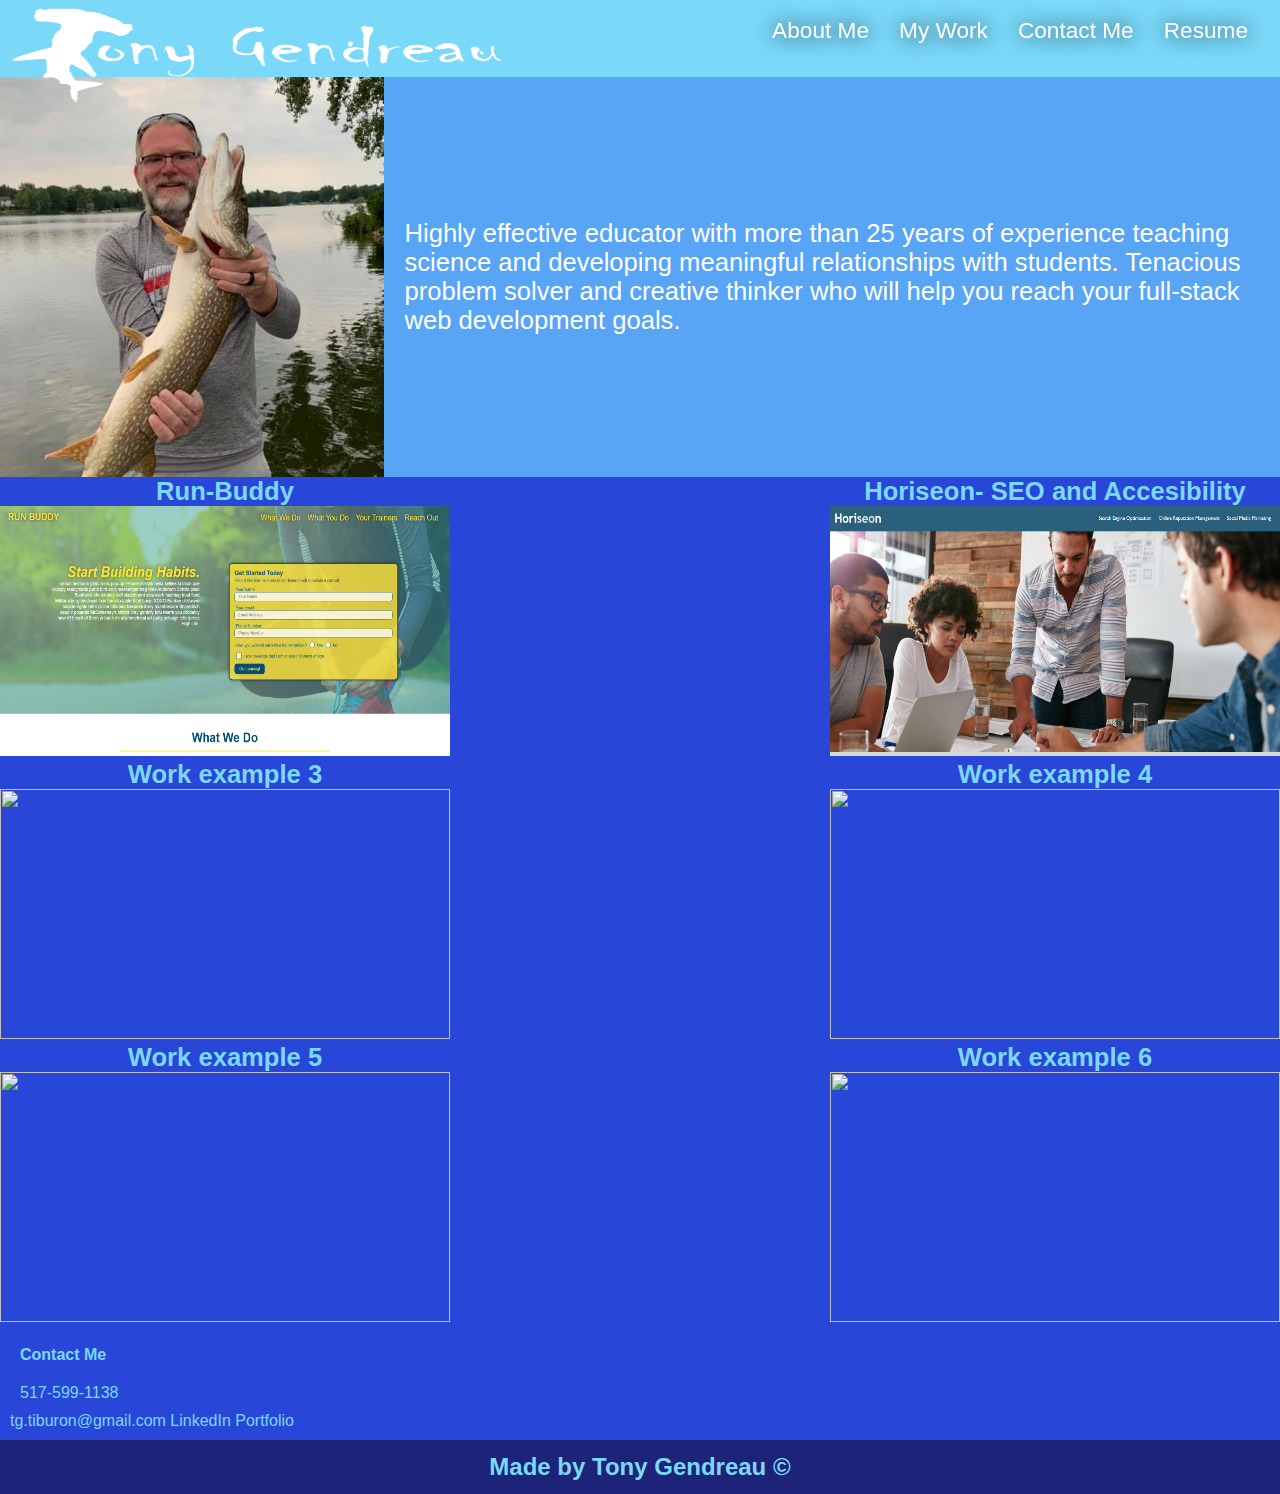
==== index.html @ ec40300b "style and README  upgrade" ====
<!DOCTYPE html>
<html lang="en">
    <head>
        <meta charset="UTF-8">
        <meta name="viewport" content="width=device-width, initial-scale=1.0" />  
        <link rel="stylesheet" href="./assets/css/style.css">
        <title>Tony Gendreau's Portfolio</title>



    </head>

    <body>
        <!--Start of navigation menu-->
        <header>
            <h1>
                <!-- <a href="/">Tony Gendreau's Portfolio</a> -->
                <img src="assets/images/shark_logo1.png" height=100px width=500px alt="" />
            </h1>
            <nav>
                <ul>
                    <li>
                        <a href="#about-me">About Me</a>

                    </li>
                    <li>
                        <a href="#my-work">My Work</a>
                    </li>
                    <li>
                        <a href="#contact-me">Contact Me</a>
                    </li>
                    <li>
                        <a href="./resume.html">Resume</a>
                    </li>

                </ul>
            </nav>
            <!--End of navigation menu-->


        </header>
        <!--Anchor fix   -->
        <!-- <div class="anchor">
            <a name="target"></a>
            <h2 class="target-label">I am a good target</h2>
        </div> -->

        <section class="hero">
            <img src="assets/images/Profile_Pic.jpg" alt="Tony holding a large northern pike" />
            <!-- <a name="target">&nbsp;</a> -->
            <section id= "about-me" class="about-text">
               
                <p>
                    Highly effective educator with more than 25 years of experience teaching science 
                    and developing meaningful relationships with students. Tenacious problem solver
                     and creative thinker who will help you reach your full-stack web development goals.
                </p>
            </section>






        </section><!--end of class="hero"-->

        <section id="my-work" class="works">
            <div class="work">
                <h4>Run-Buddy</h4>

                <a href="https://tgtiburon.github.io/run-buddy/">
                    <img src="assets/images/run-buddy.PNG">
                </a>
                

                <!-- https://tgtiburon.github.io/run-buddy/ -->

            </div>
            <div class="work">
                <h4>Horiseon- SEO and Accesibility</h4>
                <a href="https://tgtiburon.github.io/challenge-1/">
                <img src="assets/images/horiseon.PNG"></a>


            </div>
            <div class="work">
                <h4>Work example 3</h4>
                <a href="#">
                    <img src="https://via.placeholder.com/450X250"></a>


            </div>
            <div class="work">
                <h4>Work example 4</h4>
                <a href="#">
                    <img src="https://via.placeholder.com/450X250"></a>


            </div>
            <div class="work">
                <h4>Work example 5</h4>
                <a href="#">
                    <img src="https://via.placeholder.com/450X250"></a>


            </div>
            <div class="work">
                <h4>Work example 6</h4>
                <a href="#">
                    <img src="https://via.placeholder.com/450X250"></a>


            </div>

            


        </section><!--End of class="work"-->

        <section id ="contact-me" class="contact">
            <h4>Contact Me</h4>
            <p>517-599-1138</p>
           
            <a href="mailto:tg.tiburon@gmail.com">tg.tiburon@gmail.com</a>
            <a href="https://www.linkedin.com/in/tony-gendreau-503309223/" target="_blank" rel="noopener noreferrer">LinkedIn</a>
            <a href="https://tgtiburon.github.io/portfolio/">Portfolio</a>


        </section>
        <footer>
            <h2>Made by Tony Gendreau &copy;</h2>

        </footer>
        


    </body>



</html>
---- assets/css/style.css ----
/*Global Variables */
:root {
    
    --hero-height:400px;

    --color1: rgb(15,12,46);
    --color2: rgb(29,35,120);
    --color3: rgb(40,71,217);
    --color4: rgb(88,165,245);
    --color5: rgb(122,216,248);  
    
}

*{
    box-sizing: border-box;
    margin: 0;
    padding: 0;

}
body {
    color:var(--color1);
    font-family: Helvetica, Arial, Helvetica, sans-serif;
    background-color:var(--color3);
    
}

header {
    padding: 7px 7px;
    background-color:var(--color5);
    display:flex;
    justify-content: space-between;
    position:sticky;
    position: -webkit-sticky;
    top: 0;
    z-index: 9999;
    height:77px;
    
}
header a {
    text-decoration: none;
    color:white;
}
header h1 {
    font-size: 3.0vw;
    text-shadow: 0 0 20px rgba(0,0,0,.9);
    
    
    
    
}
header nav {
    margin: 10px;
}
header nav ul {
    display: flex;
    flex-wrap: wrap;
    justify-content: space-between;
    list-style: none;
    align-items: center;
}
header nav ul li a {
    padding: 10px 15px;
    font-weight: normal;
    font-size: 1.77vw;
    text-shadow: 0 0 20px rgba(0,0,0,.9);
}
header nav ul li a:hover {
    background:var(--color3);
    border-radius: 20px;
}

.hero {
    display:flex;
    align-items: flex-start;
    /* height:100%; */

}
/*set profile pic to 100% of the block */
.hero > img {
    height: var(--hero-height);
}
.hero p {
    font-size: 2.0vw;
    padding: 20px;
    color:white;
    background-color: var(--tertiary-color);
    /* height:100% */

}
.about-text {
    display:flex;
    flex-direction: column;
    flex-wrap: wrap;
    justify-content: center;
    height:var(--hero-height);
    background-color: var(--color4);
    
    

}

.works {
    display: flex;
    flex-wrap:wrap;
    justify-content: space-between;
}
.work {
    
    min-width: 33%;
    display:flex;
    flex-direction: column;
    align-items: center;
}

.work>a>img {
    height: 250px;
    width: 450px;
}
.work>a>img:hover {
    transform:rotate(2deg) ;
    
}
.work h4 {
    z-index: 10;
    font-size:2.0vw;
    color: var(--color5);
    
}

.contact  {
   
    padding:10px;
    
}
.contact>h4  {
    padding:10px;
    color: var(--color5);
}
.contact p {
    padding:10px;
    color: var(--color5);
    
}
.contact>a {
    text-decoration: none;
    color: var(--color5);

}
footer {
    display: flex;
    justify-content: center;
    
    padding: 1%;
    background-color: var(--color2);
    
}
footer h2 {
    color: var(--color5);
    
}


/*Media Query for better mobile responsiveness */
@media screen and (max-width: 980px) {







}/*980px breakpoint end */
@media screen and (max-width: 768px) {
    .hero {
        display:flex;
        flex-direction: column;
        align-items: center;
        
    }
    
    .about-text {
        height:auto;
        padding:20px;
    }
    .my-work {

        display:flex;
        justify-content: center;

    }

}/*768px breakpoint end */

@media screen and (max-width: 575px) {

}/*575px breakpoint end */
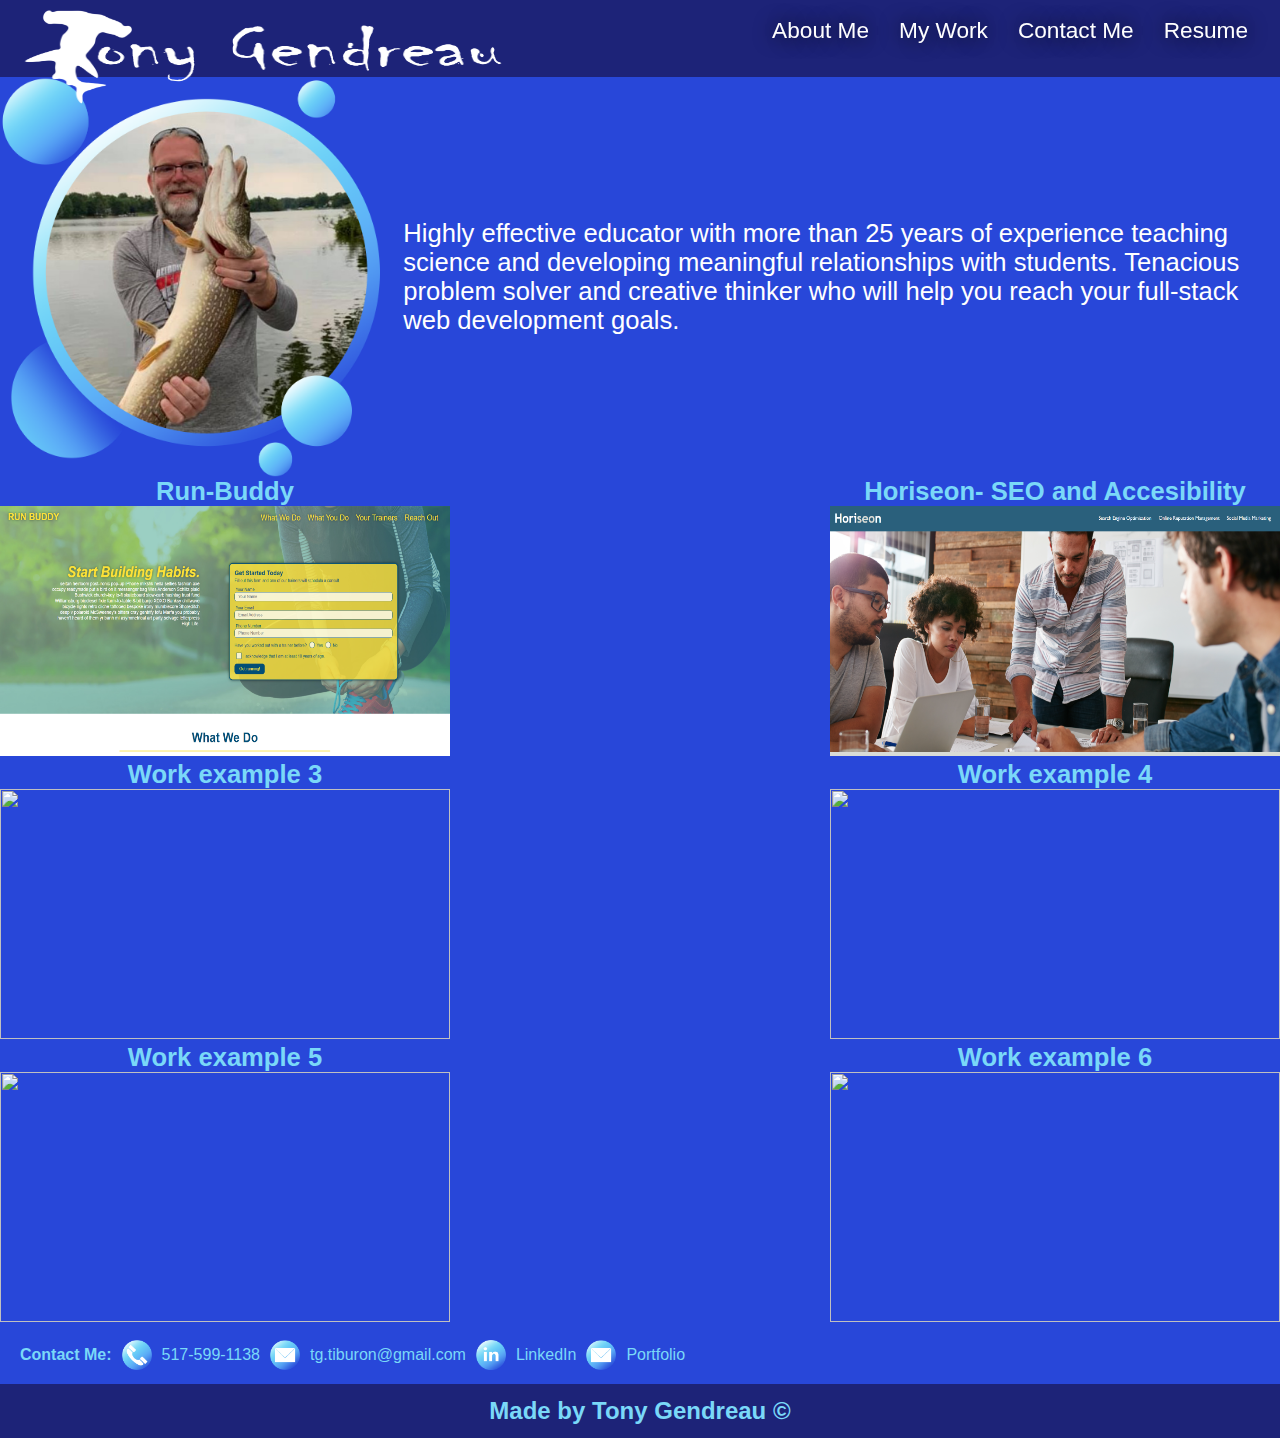
==== commit 70b77d40: "added icons for contact me" ====
--- a/index.html
+++ b/index.html
@@ -15,7 +15,7 @@
         <header>
             <h1>
                 <!-- <a href="/">Tony Gendreau's Portfolio</a> -->
-                <img src="assets/images/shark_logo1.png" height=100px width=500px alt="" />
+                <img src="assets/images/Shark_Logo_Bloody_Text_FINAL.png" height=100px width=500px alt="" />
             </h1>
             <nav>
                 <ul>
@@ -46,7 +46,7 @@
         </div> -->
 
         <section class="hero">
-            <img src="assets/images/Profile_Pic.jpg" alt="Tony holding a large northern pike" />
+            <img src="assets/images/bubble_framed_pike_pic.png" alt="Tony holding a large northern pike" />
             <!-- <a name="target">&nbsp;</a> -->
             <section id= "about-me" class="about-text">
                
@@ -118,11 +118,16 @@
         </section><!--End of class="work"-->
 
         <section id ="contact-me" class="contact">
-            <h4>Contact Me</h4>
+           
+            <h4>Contact Me:</h4>
+            <img src="./assets/images/phone_icon_bubble.png" height=30px width=30px/>
             <p>517-599-1138</p>
+            <img src="./assets/images/mail_icon_bubble.png" height=30px width=30px/>
            
             <a href="mailto:tg.tiburon@gmail.com">tg.tiburon@gmail.com</a>
+            <img src="./assets/images/linkedin_icon_bubble.png" height=30px width=30px/>
             <a href="https://www.linkedin.com/in/tony-gendreau-503309223/" target="_blank" rel="noopener noreferrer">LinkedIn</a>
+            <img src="./assets/images/mail_icon_bubble.png" height=30px width=30px/>
             <a href="https://tgtiburon.github.io/portfolio/">Portfolio</a>
 
 
--- a/assets/css/style.css
+++ b/assets/css/style.css
@@ -26,7 +26,7 @@
 
 header {
     padding: 7px 7px;
-    background-color:var(--color5);
+    background-color:var(--color2);
     display:flex;
     justify-content: space-between;
     position:sticky;
@@ -41,8 +41,9 @@
     color:white;
 }
 header h1 {
-    font-size: 3.0vw;
-    text-shadow: 0 0 20px rgba(0,0,0,.9);
+    /* font-size: 3.0vw;
+    text-shadow: 0 0 10px rgba(0,0,0,.9);
+    text-shadow: 0 0 10px rgba(--color1,.9); */
     
     
     
@@ -63,6 +64,9 @@
     font-weight: normal;
     font-size: 1.77vw;
     text-shadow: 0 0 20px rgba(0,0,0,.9);
+    /* text-shadow: 0 0 10px rgb(122, 217, 248); */
+    /* text-shadow: 0 0 20px white; */
+
 }
 header nav ul li a:hover {
     background:var(--color3);
@@ -93,7 +97,7 @@
     flex-wrap: wrap;
     justify-content: center;
     height:var(--hero-height);
-    background-color: var(--color4);
+    background-color: var(--color3);
     
     
 
@@ -130,6 +134,8 @@
 .contact  {
    
     padding:10px;
+    display: flex;
+    align-items: center;
     
 }
 .contact>h4  {
@@ -144,6 +150,7 @@
 .contact>a {
     text-decoration: none;
     color: var(--color5);
+    padding: 10px;
 
 }
 footer {
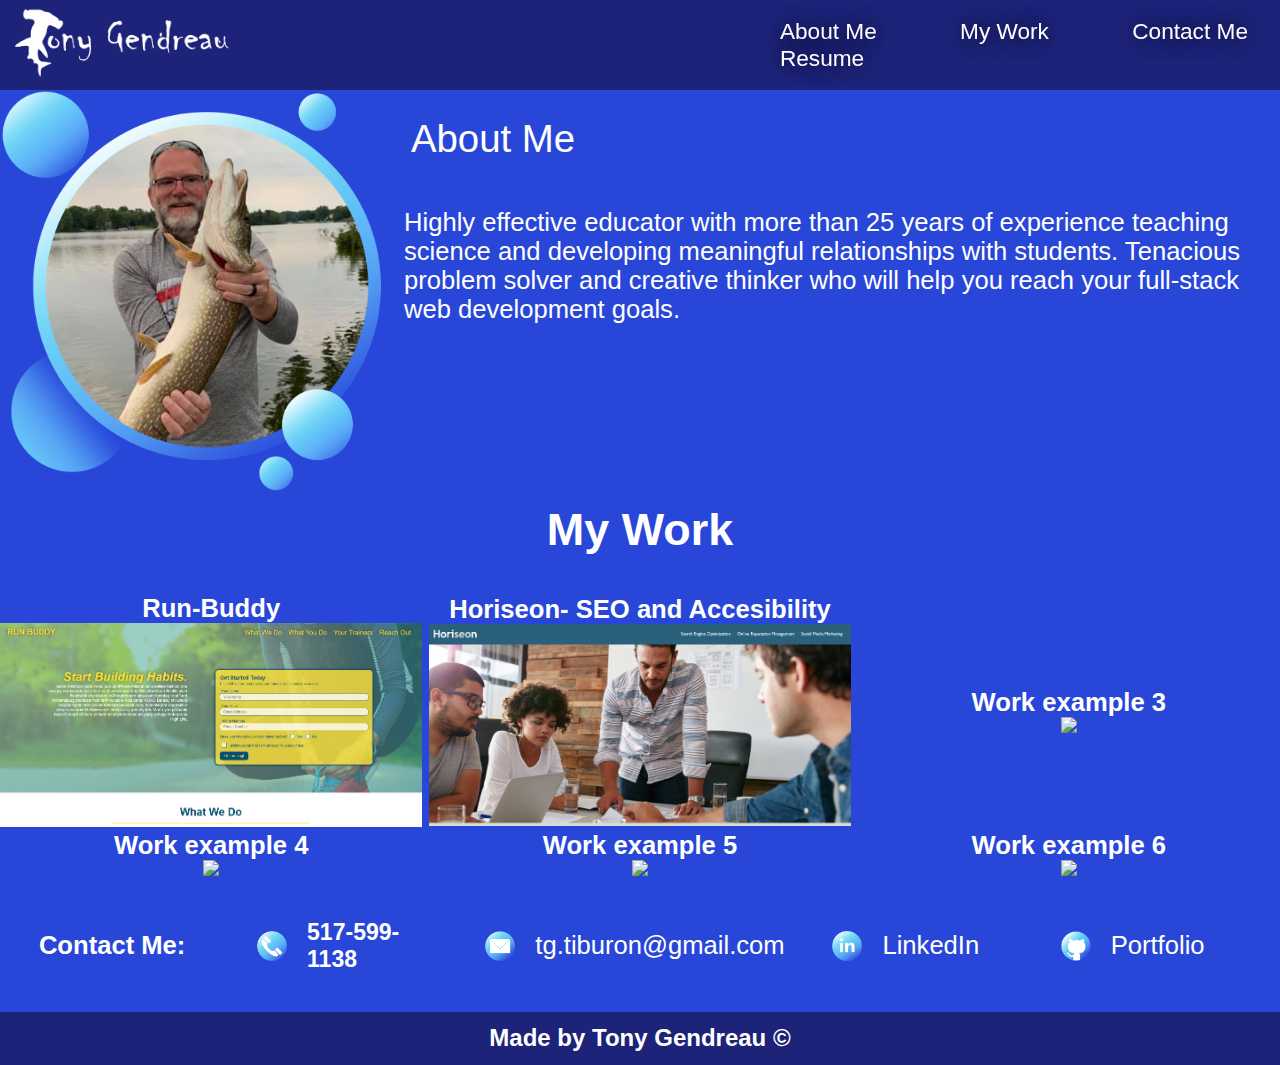
==== commit c00caf6b: "done with index.html" ====
--- a/index.html
+++ b/index.html
@@ -13,10 +13,10 @@
     <body>
         <!--Start of navigation menu-->
         <header>
-            <h1>
+            <div>
                 <!-- <a href="/">Tony Gendreau's Portfolio</a> -->
-                <img src="assets/images/Shark_Logo_Bloody_Text_FINAL.png" height=100px width=500px alt="" />
-            </h1>
+                <img src="assets/images/Shark_Logo_Bloody_Text_FINAL.png"  alt="" />
+            </div>
             <nav>
                 <ul>
                     <li>
@@ -48,7 +48,10 @@
         <section class="hero">
             <img src="assets/images/bubble_framed_pike_pic.png" alt="Tony holding a large northern pike" />
             <!-- <a name="target">&nbsp;</a> -->
-            <section id= "about-me" class="about-text">
+            <section  id = "about-me" class="about-text">
+                <div class="about-me-title">
+                    About Me
+                </div>
                
                 <p>
                     Highly effective educator with more than 25 years of experience teaching science 
@@ -63,8 +66,12 @@
 
 
         </section><!--end of class="hero"-->
+        <div id="my-work" class="my-work-title">
+                <h3>My Work</h3>
+        </div>
 
-        <section id="my-work" class="works">
+        <section  class="works">
+            
             <div class="work">
                 <h4>Run-Buddy</h4>
 
@@ -118,18 +125,29 @@
         </section><!--End of class="work"-->
 
         <section id ="contact-me" class="contact">
-           
-            <h4>Contact Me:</h4>
-            <img src="./assets/images/phone_icon_bubble.png" height=30px width=30px/>
-            <p>517-599-1138</p>
-            <img src="./assets/images/mail_icon_bubble.png" height=30px width=30px/>
-           
-            <a href="mailto:tg.tiburon@gmail.com">tg.tiburon@gmail.com</a>
-            <img src="./assets/images/linkedin_icon_bubble.png" height=30px width=30px/>
-            <a href="https://www.linkedin.com/in/tony-gendreau-503309223/" target="_blank" rel="noopener noreferrer">LinkedIn</a>
-            <img src="./assets/images/mail_icon_bubble.png" height=30px width=30px/>
-            <a href="https://tgtiburon.github.io/portfolio/">Portfolio</a>
+           <div>
+                <h4>Contact Me:</h4>
+            </div>
+            <div>
+                <img src="./assets/images/phone_icon_bubble.png" height=30px width=30px/>
+                <h5>517-599-1138</h5>
+            </div>
 
+            <div>
+                <img src="./assets/images/mail_icon_bubble.png" height=30px width=30px/>
+                <a href="mailto:tg.tiburon@gmail.com">tg.tiburon@gmail.com</a>
+            </div>
+
+            <div>
+                <img src="./assets/images/linkedin_icon_bubble.png" height=30px width=30px/>
+            
+                <a href="https://www.linkedin.com/in/tony-gendreau-503309223/" target="_blank" rel="noopener noreferrer">LinkedIn</a>
+            </div>
+
+            <div>
+                <img src="./assets/images/github_icon.png" height=30px width=30px/>
+                <a href="https://tgtiburon.github.io/portfolio/">Portfolio</a>
+            </div>
 
         </section>
         <footer>
--- a/assets/css/style.css
+++ b/assets/css/style.css
@@ -1,13 +1,14 @@
 /*Global Variables */
 :root {
     
-    --hero-height:400px;
+    /* --hero-height:400px; */
 
     --color1: rgb(15,12,46);
     --color2: rgb(29,35,120);
     --color3: rgb(40,71,217);
     --color4: rgb(88,165,245);
-    --color5: rgb(122,216,248);  
+    --color5: rgb(122,216,248); 
+    --color6: rgb(255,255,255); 
     
 }
 
@@ -28,12 +29,14 @@
     padding: 7px 7px;
     background-color:var(--color2);
     display:flex;
+    
     justify-content: space-between;
+    align-items: center;
     position:sticky;
     position: -webkit-sticky;
     top: 0;
     z-index: 9999;
-    height:77px;
+    
     
 }
 header a {
@@ -48,6 +51,12 @@
     
     
     
+}
+header div {
+    width: 60%;
+}
+header div img {
+    width: 30%;
 }
 header nav {
     margin: 10px;
@@ -81,7 +90,7 @@
 }
 /*set profile pic to 100% of the block */
 .hero > img {
-    height: var(--hero-height);
+    width: 30%;
 }
 .hero p {
     font-size: 2.0vw;
@@ -91,6 +100,12 @@
     /* height:100% */
 
 }
+.about-me-title {
+    font-size: 3.0vw;
+ 
+    color:var(--color6);
+    padding: 3%;
+}
 .about-text {
     display:flex;
     flex-direction: column;
@@ -102,23 +117,34 @@
     
 
 }
+.my-work-title {
+    display:flex;
+    font-size: 3.0vw;
+    color:var(--color6);
+    /* align-items:center; */
+    justify-content: center;
+    padding-bottom: 3%;
+    padding-top: 1%;
+    
+}
 
 .works {
     display: flex;
     flex-wrap:wrap;
     justify-content: space-between;
+    align-items: center;
 }
 .work {
     
-    min-width: 33%;
+    width: 33%;
     display:flex;
     flex-direction: column;
     align-items: center;
 }
 
 .work>a>img {
-    height: 250px;
-    width: 450px;
+    
+    width: 100%;
 }
 .work>a>img:hover {
     transform:rotate(2deg) ;
@@ -127,7 +153,7 @@
 .work h4 {
     z-index: 10;
     font-size:2.0vw;
-    color: var(--color5);
+    color: var(--color6);
     
 }
 
@@ -136,22 +162,39 @@
     padding:10px;
     display: flex;
     align-items: center;
-    
-}
-.contact>h4  {
+    font-size: 2.0vw;
+    
+}
+
+.contact div {
+    display:flex;
+    padding: 1.5%;
+    align-items: center;
+    width:80%;
+    
+
+
+}
+.contact div a {
+    text-decoration: none;
     padding:10px;
-    color: var(--color5);
-}
-.contact p {
+    color: var(--color6);
+}
+.contact div img {
+    margin-right: 10px;
+}
+.contact div h4{
+    text-decoration: none;
     padding:10px;
-    color: var(--color5);
-    
-}
-.contact>a {
+    color: var(--color6);
+    font-size: 2.0vw;
+
+}
+.contact div h5 {
     text-decoration: none;
-    color: var(--color5);
-    padding: 10px;
-
+    padding:10px;
+    color: var(--color6);
+    font-size: 1.8vw;
 }
 footer {
     display: flex;
@@ -162,7 +205,7 @@
     
 }
 footer h2 {
-    color: var(--color5);
+    color: var(--color6);
     
 }
 
@@ -178,11 +221,98 @@
 
 }/*980px breakpoint end */
 @media screen and (max-width: 768px) {
+    header div {
+        width: 40%;
+    }
+    header div img {
+        width: 70%;
+          
+    }
+    .my-work {
+
+        display:flex;
+        justify-content: space-around;
+
+    }
+    .works {
+        justify-content: space-around;
+    }
+    .work  {
+        width: 45%;
+        
+    }
+    .contact div {
+        display:flex;
+        padding: 0.5%;
+        align-items: center;
+        width:100%;
+        
+    
+    
+    }
+
+    .contact div h4{
+        text-decoration: none;
+        padding:10px;
+        color: var(--color5);
+        font-size: 2.0vw;
+    
+    }
+    .contact div h5 {
+        text-decoration: none;
+        padding:10px;
+        color: var(--color5);
+        font-size: 1.37vw;
+    }
+
+
+   
+
+}/*768px breakpoint end */
+
+@media screen and (max-width: 575px) {
+   
+    /* test */
+    header {
+        flex-direction:column;
+        
+    }
+    header div {
+        width: 70%;
+        display:flex;
+        justify-content: center;
+        
+        
+        
+    }
+    header div img {
+        width: 70%;
+        
+        
+        
+    }
+    header nav {
+        margin: 10px;
+        
+    }
+    header nav ul {
+        display: flex;
+        flex-wrap: wrap;
+        
+        justify-content: space-between;
+        list-style: none;
+        align-items: center;
+    }
+
+    
     .hero {
         display:flex;
         flex-direction: column;
         align-items: center;
         
+    }
+    .hero img{
+        width: 50%;
     }
     
     .about-text {
@@ -192,12 +322,41 @@
     .my-work {
 
         display:flex;
-        justify-content: center;
-
-    }
-
-}/*768px breakpoint end */
-
-@media screen and (max-width: 575px) {
-
+        justify-content: space-around;
+
+    }
+    .works {
+        justify-content: space-around;
+    }
+    .work  {
+        width: 90%;
+        
+    }
+    .contact {
+        flex-direction: column;
+        align-items: flex-start;
+    }
+    .contact div {
+        display:flex;
+        padding: 1.5%;
+        align-items: center;
+        width:80%;
+        
+
+
+    }
+    .contact div a {
+        text-decoration: none;
+        padding:10px;
+        color: var(--color5);
+    }
+    .contact div img {
+        margin-right: 10px;
+    }
+    .contact div h5, h4{
+        text-decoration: none;
+        padding:10px;
+        color: var(--color5);
+
+    }
 }/*575px breakpoint end */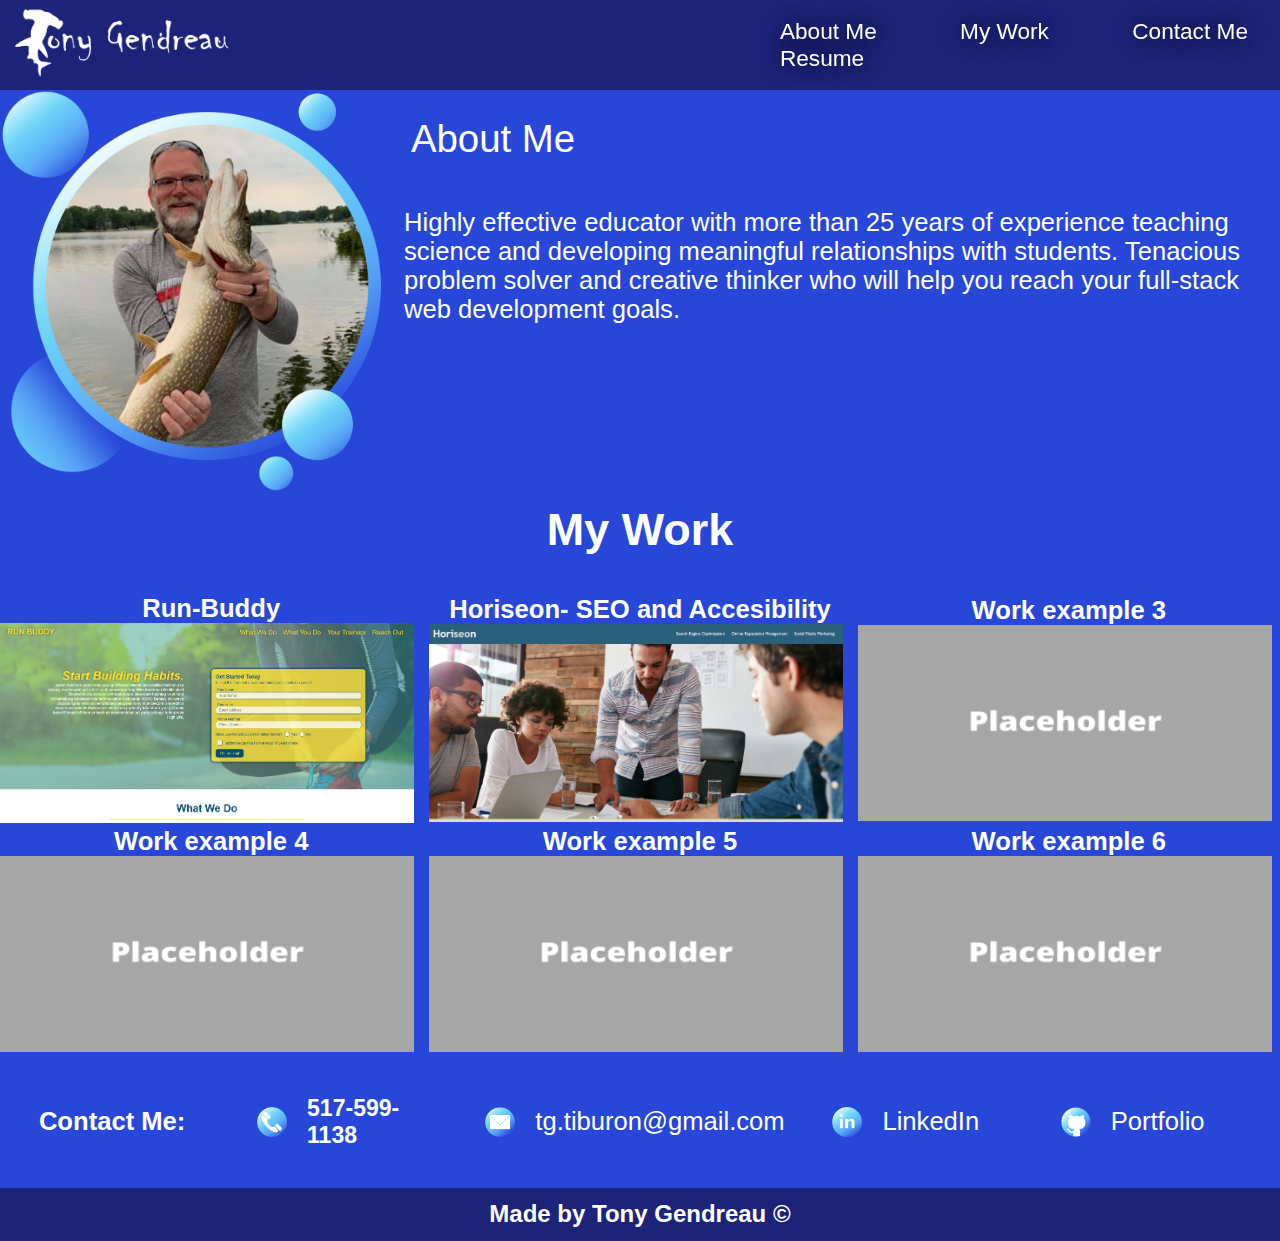
==== commit d0ea6865: "cleaned up some extra files, finishing touches...for now" ====
--- a/index.html
+++ b/index.html
@@ -11,17 +11,15 @@
     </head>
 
     <body>
-        <!--Start of navigation menu-->
+        
         <header>
             <div>
-                <!-- <a href="/">Tony Gendreau's Portfolio</a> -->
                 <img src="assets/images/Shark_Logo_Bloody_Text_FINAL.png"  alt="" />
             </div>
-            <nav>
+            <nav> <!--Start of navigation menu-->
                 <ul>
                     <li>
                         <a href="#about-me">About Me</a>
-
                     </li>
                     <li>
                         <a href="#my-work">My Work</a>
@@ -39,12 +37,7 @@
 
 
         </header>
-        <!--Anchor fix   -->
-        <!-- <div class="anchor">
-            <a name="target"></a>
-            <h2 class="target-label">I am a good target</h2>
-        </div> -->
-
+    
         <section class="hero">
             <img src="assets/images/bubble_framed_pike_pic.png" alt="Tony holding a large northern pike" />
             <!-- <a name="target">&nbsp;</a> -->
@@ -60,70 +53,63 @@
                 </p>
             </section>
 
+        </section><!--end of class="hero"-->
 
+        <!-- SECTION TO SHOW OFF PROGRAMS I HAVE MADE -->
 
-
-
-
-        </section><!--end of class="hero"-->
-        <div id="my-work" class="my-work-title">
+        <div  class="my-work-title">
                 <h3>My Work</h3>
         </div>
 
-        <section  class="works">
+        <section id="my-work"  class="works">
             
             <div class="work">
                 <h4>Run-Buddy</h4>
 
-                <a href="https://tgtiburon.github.io/run-buddy/">
-                    <img src="assets/images/run-buddy.PNG">
+                <a href="https://tgtiburon.github.io/run-buddy/" target="_blank" rel="noopener noreferrer">
+                    <img src="assets/images/run-buddy.PNG" alt="A screen capture of the Run-Buddy program." />
                 </a>
-                
-
-                <!-- https://tgtiburon.github.io/run-buddy/ -->
 
             </div>
             <div class="work">
                 <h4>Horiseon- SEO and Accesibility</h4>
-                <a href="https://tgtiburon.github.io/challenge-1/">
-                <img src="assets/images/horiseon.PNG"></a>
-
+                <a href="https://tgtiburon.github.io/challenge-1/" target="_blank" rel="noopener noreferrer">
+                <img src="assets/images/horiseon.PNG" alt="A screen capture of the Horiseon, SEO and Accesibility program." />
+                </a>
 
             </div>
             <div class="work">
                 <h4>Work example 3</h4>
                 <a href="#">
-                    <img src="https://via.placeholder.com/450X250"></a>
-
+                    <img src="./assets/images/Placeholder.png" alt="A placeholder image until more programs are added."/>
+                </a>
 
             </div>
             <div class="work">
                 <h4>Work example 4</h4>
                 <a href="#">
-                    <img src="https://via.placeholder.com/450X250"></a>
-
+                    <img src="./assets/images/Placeholder.png" alt="A placeholder image until more programs are added."/>
+                </a>
 
             </div>
             <div class="work">
                 <h4>Work example 5</h4>
                 <a href="#">
-                    <img src="https://via.placeholder.com/450X250"></a>
-
+                    <img src="./assets/images/Placeholder.png" alt="A placeholder image until more programs are added."/>
+                </a>
 
             </div>
             <div class="work">
                 <h4>Work example 6</h4>
                 <a href="#">
-                    <img src="https://via.placeholder.com/450X250"></a>
-
+                    <img src="./assets/images/Placeholder.png" alt="A placeholder image until more programs are added."/>
+                </a>
 
             </div>
 
-            
-
-
         </section><!--End of class="work"-->
 
+        <!-- SECTION WITH ALL MY CONTACT INFO -->
         <section id ="contact-me" class="contact">
            <div>
                 <h4>Contact Me:</h4>
--- a/assets/css/style.css
+++ b/assets/css/style.css
@@ -21,8 +21,7 @@
 body {
     color:var(--color1);
     font-family: Helvetica, Arial, Helvetica, sans-serif;
-    background-color:var(--color3);
-    
+    background-color:var(--color3);    
 }
 
 header {
@@ -35,23 +34,13 @@
     position:sticky;
     position: -webkit-sticky;
     top: 0;
-    z-index: 9999;
-    
-    
+    z-index: 9999;    
 }
 header a {
     text-decoration: none;
     color:white;
 }
-header h1 {
-    /* font-size: 3.0vw;
-    text-shadow: 0 0 10px rgba(0,0,0,.9);
-    text-shadow: 0 0 10px rgba(--color1,.9); */
-    
-    
-    
-    
-}
+
 header div {
     width: 60%;
 }
@@ -70,11 +59,8 @@
 }
 header nav ul li a {
     padding: 10px 15px;
-    font-weight: normal;
     font-size: 1.77vw;
     text-shadow: 0 0 20px rgba(0,0,0,.9);
-    /* text-shadow: 0 0 10px rgb(122, 217, 248); */
-    /* text-shadow: 0 0 20px white; */
 
 }
 header nav ul li a:hover {
@@ -85,24 +71,17 @@
 .hero {
     display:flex;
     align-items: flex-start;
-    /* height:100%; */
-
-}
-/*set profile pic to 100% of the block */
+}
 .hero > img {
     width: 30%;
 }
 .hero p {
     font-size: 2.0vw;
     padding: 20px;
-    color:white;
-    background-color: var(--tertiary-color);
-    /* height:100% */
-
+    color: var(--color6);   
 }
 .about-me-title {
-    font-size: 3.0vw;
- 
+    font-size: 3.0vw; 
     color:var(--color6);
     padding: 3%;
 }
@@ -113,19 +92,14 @@
     justify-content: center;
     height:var(--hero-height);
     background-color: var(--color3);
-    
-    
-
 }
 .my-work-title {
     display:flex;
     font-size: 3.0vw;
     color:var(--color6);
-    /* align-items:center; */
     justify-content: center;
     padding-bottom: 3%;
-    padding-top: 1%;
-    
+    padding-top: 1%;    
 }
 
 .works {
@@ -144,7 +118,7 @@
 
 .work>a>img {
     
-    width: 100%;
+    width: 98%;
 }
 .work>a>img:hover {
     transform:rotate(2deg) ;
@@ -153,8 +127,7 @@
 .work h4 {
     z-index: 10;
     font-size:2.0vw;
-    color: var(--color6);
-    
+    color: var(--color6);    
 }
 
 .contact  {
@@ -162,8 +135,7 @@
     padding:10px;
     display: flex;
     align-items: center;
-    font-size: 2.0vw;
-    
+    font-size: 2.0vw;    
 }
 
 .contact div {
@@ -171,9 +143,6 @@
     padding: 1.5%;
     align-items: center;
     width:80%;
-    
-
-
 }
 .contact div a {
     text-decoration: none;
@@ -188,7 +157,6 @@
     padding:10px;
     color: var(--color6);
     font-size: 2.0vw;
-
 }
 .contact div h5 {
     text-decoration: none;
@@ -198,24 +166,19 @@
 }
 footer {
     display: flex;
-    justify-content: center;
-    
+    justify-content: center;   
     padding: 1%;
-    background-color: var(--color2);
-    
+    background-color: var(--color2);    
 }
 footer h2 {
-    color: var(--color6);
-    
+    color: var(--color6);   
 }
 
 
 /*Media Query for better mobile responsiveness */
 @media screen and (max-width: 980px) {
 
-
-
-
+/* NO CHANGES NEEDED FOR THIS RESOLUTION */
 
 
 
@@ -225,30 +188,23 @@
         width: 40%;
     }
     header div img {
-        width: 70%;
-          
+        width: 70%;         
     }
     .my-work {
-
         display:flex;
         justify-content: space-around;
-
     }
     .works {
         justify-content: space-around;
     }
     .work  {
-        width: 45%;
-        
+        width: 45%;     
     }
     .contact div {
         display:flex;
         padding: 0.5%;
         align-items: center;
-        width:100%;
-        
-    
-    
+        width:100%;    
     }
 
     .contact div h4{
@@ -264,9 +220,7 @@
         color: var(--color5);
         font-size: 1.37vw;
     }
-
-
-   
+  
 
 }/*768px breakpoint end */
 
@@ -280,20 +234,13 @@
     header div {
         width: 70%;
         display:flex;
-        justify-content: center;
-        
-        
-        
+        justify-content: center;      
     }
     header div img {
-        width: 70%;
-        
-        
-        
+        width: 70%;      
     }
     header nav {
-        margin: 10px;
-        
+        margin: 10px;   
     }
     header nav ul {
         display: flex;
@@ -303,13 +250,11 @@
         list-style: none;
         align-items: center;
     }
-
-    
+   
     .hero {
         display:flex;
         flex-direction: column;
-        align-items: center;
-        
+        align-items: center;       
     }
     .hero img{
         width: 50%;
@@ -323,14 +268,12 @@
 
         display:flex;
         justify-content: space-around;
-
     }
     .works {
         justify-content: space-around;
     }
     .work  {
-        width: 90%;
-        
+        width: 90%;       
     }
     .contact {
         flex-direction: column;
@@ -340,10 +283,7 @@
         display:flex;
         padding: 1.5%;
         align-items: center;
-        width:80%;
-        
-
-
+        width:80%;       
     }
     .contact div a {
         text-decoration: none;
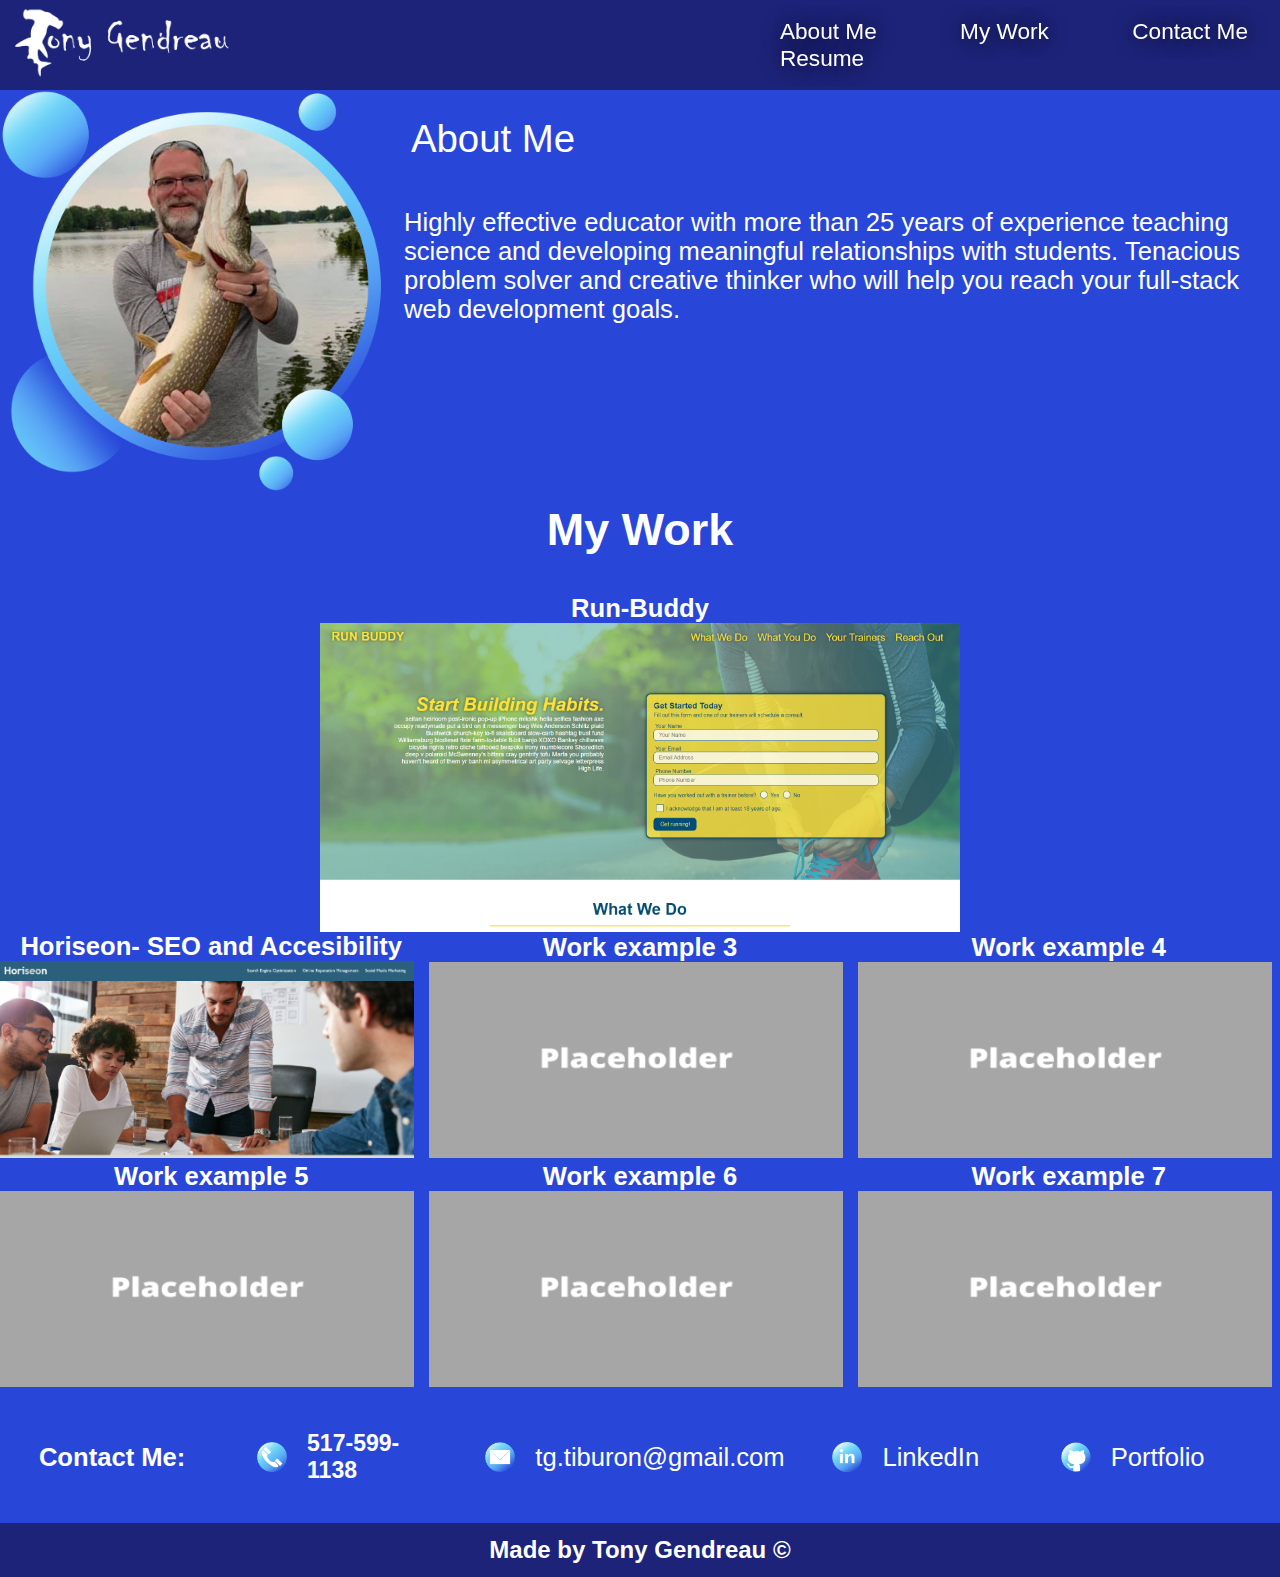
==== commit 24b905b8: "made the first project larger than the rest." ====
--- a/index.html
+++ b/index.html
@@ -63,7 +63,7 @@
 
         <section id="my-work"  class="works">
             
-            <div class="work">
+            <div class="big-work">
                 <h4>Run-Buddy</h4>
 
                 <a href="https://tgtiburon.github.io/run-buddy/" target="_blank" rel="noopener noreferrer">
@@ -101,6 +101,13 @@
             </div>
             <div class="work">
                 <h4>Work example 6</h4>
+                <a href="#">
+                    <img src="./assets/images/Placeholder.png" alt="A placeholder image until more programs are added."/>
+                </a>
+
+            </div>
+            <div class="work">
+                <h4>Work example 7</h4>
                 <a href="#">
                     <img src="./assets/images/Placeholder.png" alt="A placeholder image until more programs are added."/>
                 </a>
--- a/assets/css/style.css
+++ b/assets/css/style.css
@@ -107,6 +107,31 @@
     flex-wrap:wrap;
     justify-content: space-between;
     align-items: center;
+}
+.big-work {
+    display:flex;
+    justify-content: center;
+    flex-direction: column;
+    
+}
+.big-work h4 {
+    display: flex;
+    justify-content: center;
+    color:var(--color6);
+    font-size: 2.0vw;
+
+}
+.big-work a {
+    display:flex;
+    justify-content: center;
+
+}
+.big-work a img {
+    width:50%;   
+}
+.big-work img:hover {
+    transform:rotate(2deg) ;
+    
 }
 .work {
     
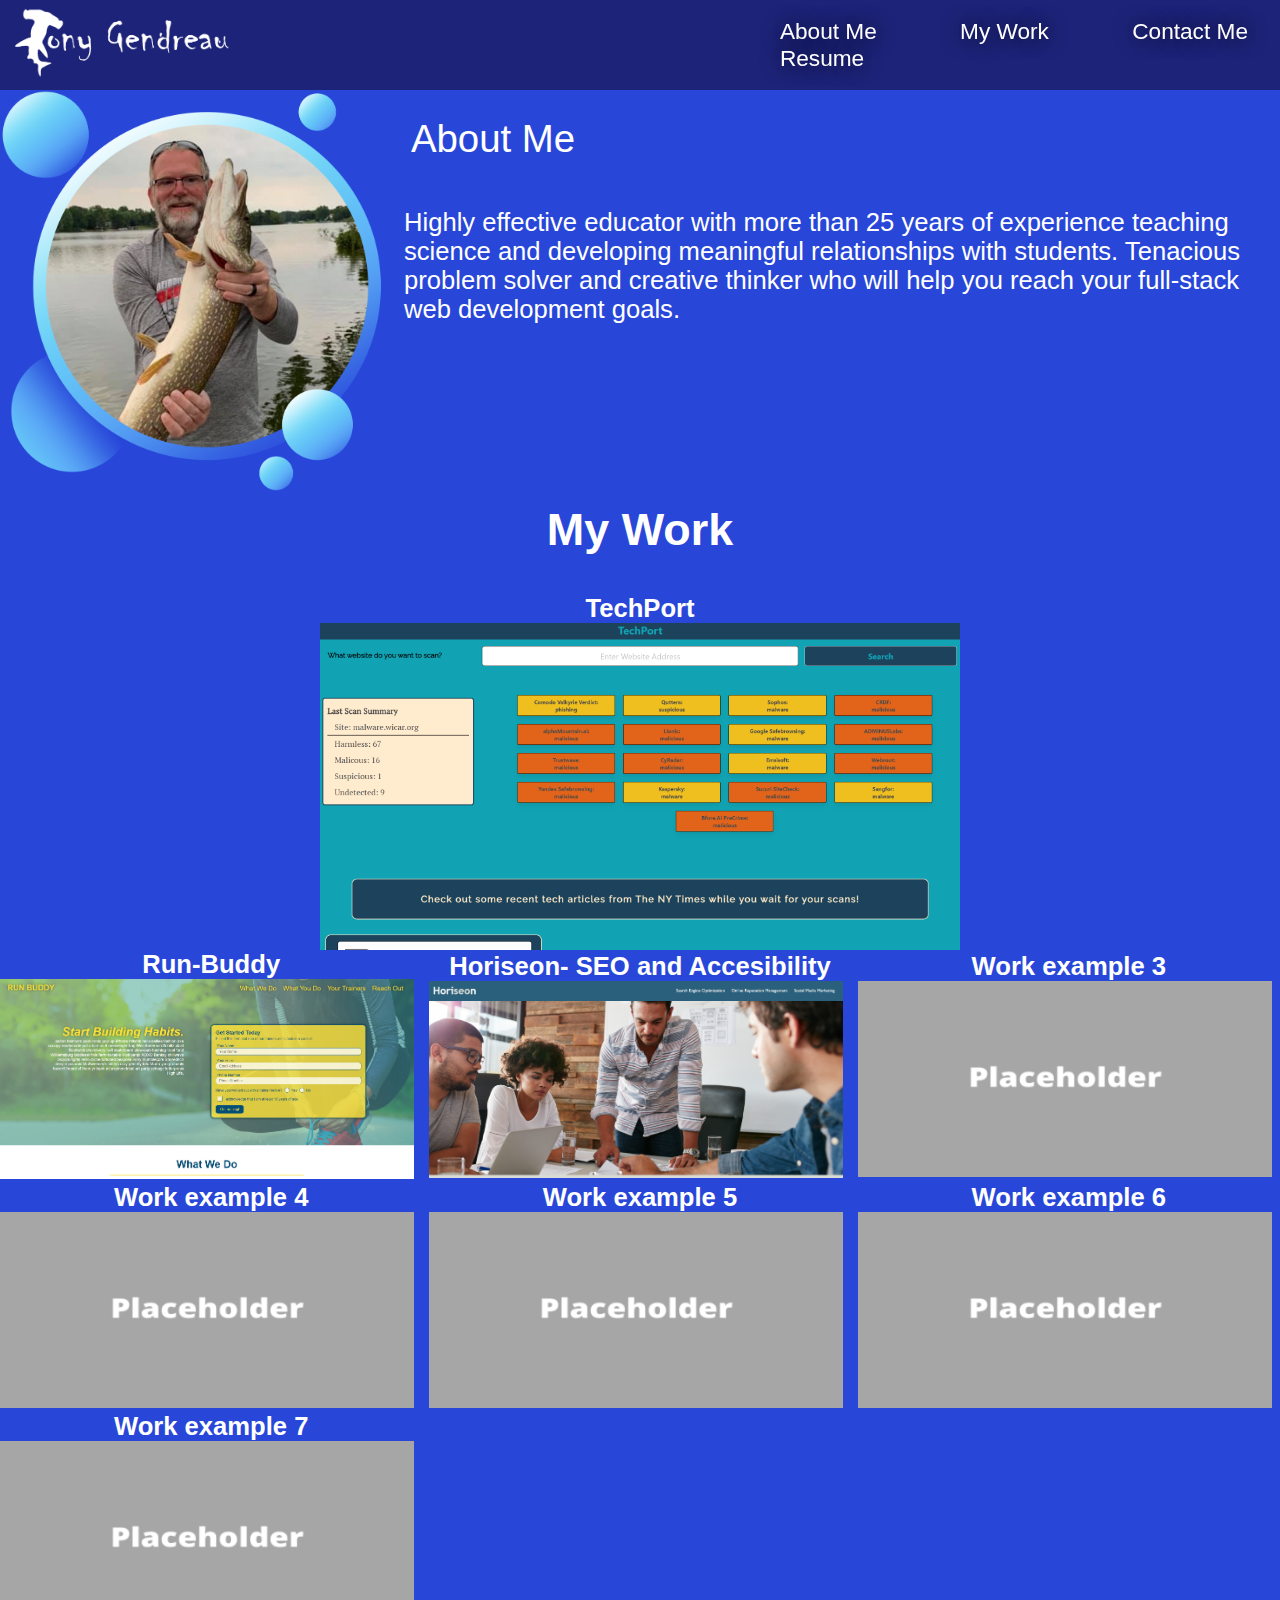
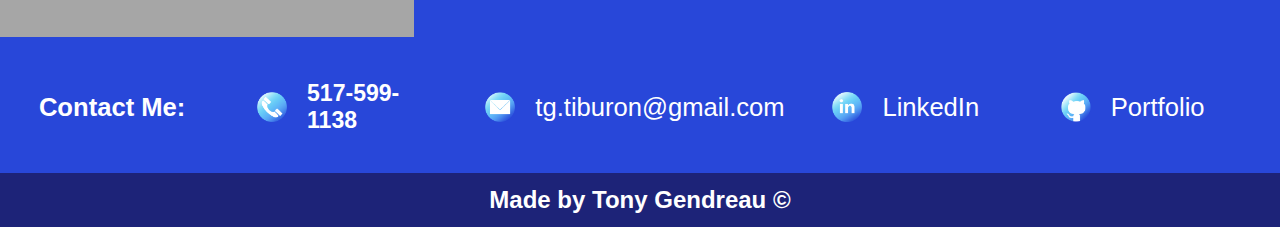
==== commit d65492ae: "updated to add my first group project" ====
--- a/index.html
+++ b/index.html
@@ -11,7 +11,7 @@
     </head>
 
     <body>
-        
+        <!-- #region Nav Menu-->
         <header>
             <div>
                 <img src="assets/images/Shark_Logo_Bloody_Text_FINAL.png"  alt="" />
@@ -37,7 +37,9 @@
 
 
         </header>
+        <!-- #endregion-->
     
+        <!-- #region Hero-->
         <section class="hero">
             <img src="assets/images/bubble_framed_pike_pic.png" alt="Tony holding a large northern pike" />
             <!-- <a name="target">&nbsp;</a> -->
@@ -53,9 +55,12 @@
                 </p>
             </section>
 
+
         </section><!--end of class="hero"-->
 
-        <!-- SECTION TO SHOW OFF PROGRAMS I HAVE MADE -->
+        <!-- #endregion-->
+
+        <!-- #region Works -->
 
         <div  class="my-work-title">
                 <h3>My Work</h3>
@@ -63,7 +68,17 @@
 
         <section id="my-work"  class="works">
             
+            
             <div class="big-work">
+                <h4>TechPort</h4>
+
+                <a href="https://tgtiburon.github.io/Web_Security/" target="_blank" rel="noopener noreferrer">
+                    <img src="assets/images/Web_Security.PNG" alt="A screen capture of the TechPort program." />
+                </a>
+
+            </div>
+            
+            <div class="work">
                 <h4>Run-Buddy</h4>
 
                 <a href="https://tgtiburon.github.io/run-buddy/" target="_blank" rel="noopener noreferrer">
@@ -115,8 +130,9 @@
             </div>
 
         </section><!--End of class="work"-->
+        <!-- #endregion -->
 
-        <!-- SECTION WITH ALL MY CONTACT INFO -->
+        <!-- #region contact info -->
         <section id ="contact-me" class="contact">
            <div>
                 <h4>Contact Me:</h4>
@@ -143,6 +159,7 @@
             </div>
 
         </section>
+        <!-- #endregion-->
         <footer>
             <h2>Made by Tony Gendreau &copy;</h2>
 
--- a/assets/css/style.css
+++ b/assets/css/style.css
@@ -300,6 +300,9 @@
     .work  {
         width: 90%;       
     }
+    .big-work a img {
+        width:95%;   
+    }
     .contact {
         flex-direction: column;
         align-items: flex-start;
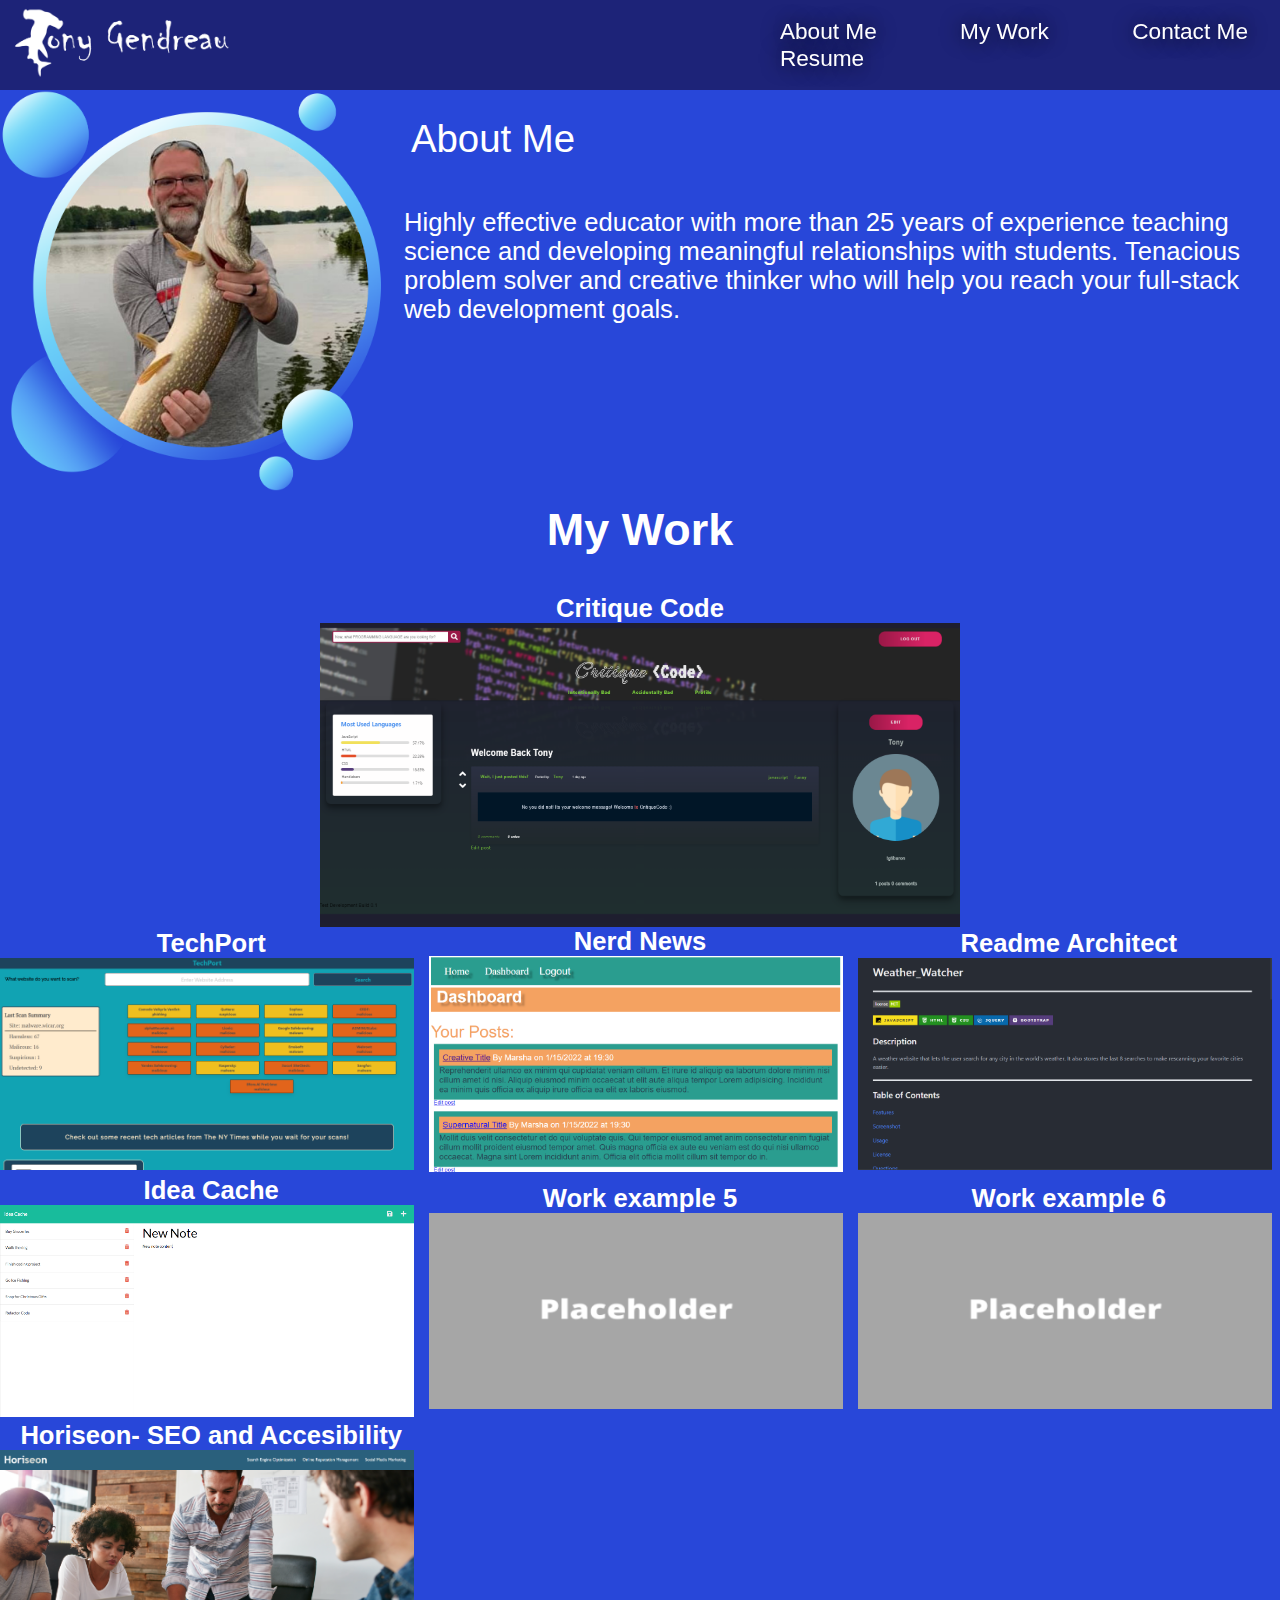
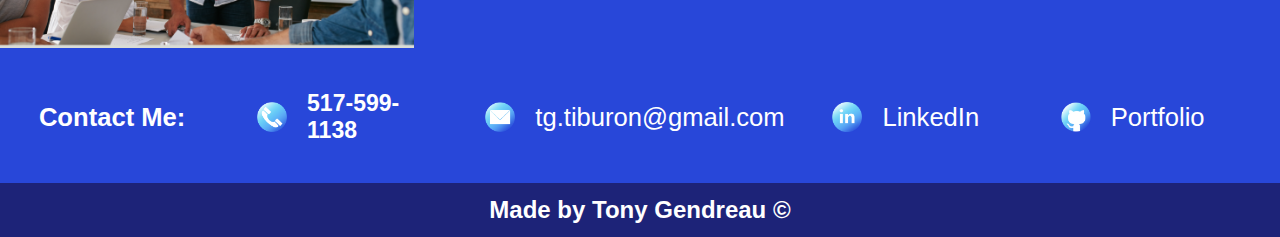
==== commit a59b7561: "added some new projects" ====
--- a/index.html
+++ b/index.html
@@ -70,42 +70,53 @@
             
             
             <div class="big-work">
-                <h4>TechPort</h4>
+                <h4>Critique Code</h4>
 
-                <a href="https://tgtiburon.github.io/Web_Security/" target="_blank" rel="noopener noreferrer">
-                    <img src="assets/images/Web_Security.PNG" alt="A screen capture of the TechPort program." />
+                <a href="https://critique-code.herokuapp.com/" target="_blank" rel="noopener noreferrer">
+                    <img src="assets/images/critique-code.PNG" alt="A screen capture of the Critique Code Website." />
                 </a>
+             
 
             </div>
             
             <div class="work">
-                <h4>Run-Buddy</h4>
+                <h4>TechPort</h4>
 
-                <a href="https://tgtiburon.github.io/run-buddy/" target="_blank" rel="noopener noreferrer">
-                    <img src="assets/images/run-buddy.PNG" alt="A screen capture of the Run-Buddy program." />
+                <a href="https://tgtiburon.github.io/Web_Security/" target="_blank" rel="noopener noreferrer">
+                    <img src="assets/images/Web_Security.PNG" alt="A screen capture of the Web Security program." />
                 </a>
+         
 
             </div>
             <div class="work">
-                <h4>Horiseon- SEO and Accesibility</h4>
-                <a href="https://tgtiburon.github.io/challenge-1/" target="_blank" rel="noopener noreferrer">
-                <img src="assets/images/horiseon.PNG" alt="A screen capture of the Horiseon, SEO and Accesibility program." />
+            
+                <h4>Nerd News</h4>
+
+                <a href="https://tgtiburon-nerdnews.herokuapp.com/" target="_blank" rel="noopener noreferrer">
+                    <img src="assets/images/nerdnews.PNG" alt="A screen capture of the Nerd News Website." />
                 </a>
+            
+      
 
             </div>
             <div class="work">
-                <h4>Work example 3</h4>
-                <a href="#">
-                    <img src="./assets/images/Placeholder.png" alt="A placeholder image until more programs are added."/>
+
+                <h4>Readme Architect</h4>
+
+                <a href="https://drive.google.com/file/d/1soa3qjEEMhE1Rb5K3XjW1956j46D0z1M/preview" target="_blank" rel="noopener noreferrer">
+                    <img src="assets/images/ReadMe_Architect.PNG" alt="A screen capture of the Readme Architect App." />
                 </a>
+            
+             
 
             </div>
             <div class="work">
-                <h4>Work example 4</h4>
-                <a href="#">
-                    <img src="./assets/images/Placeholder.png" alt="A placeholder image until more programs are added."/>
+                <h4>Idea Cache</h4>
+
+                <a href=" https://idea-cache-tgtiburon.herokuapp.com/" target="_blank" rel="noopener noreferrer">
+                    <img src="assets/images/idea_cache_scn2.png" alt="A screen capture of the Nerd News Website." />
                 </a>
-
+            
             </div>
             <div class="work">
                 <h4>Work example 5</h4>
@@ -122,9 +133,10 @@
 
             </div>
             <div class="work">
-                <h4>Work example 7</h4>
-                <a href="#">
-                    <img src="./assets/images/Placeholder.png" alt="A placeholder image until more programs are added."/>
+
+                <h4>Horiseon- SEO and Accesibility</h4>
+                <a href="https://tgtiburon.github.io/challenge-1/" target="_blank" rel="noopener noreferrer">
+                 <img src="assets/images/horiseon.PNG" alt="A screen capture of the Horiseon, SEO and Accesibility program." />
                 </a>
 
             </div>
